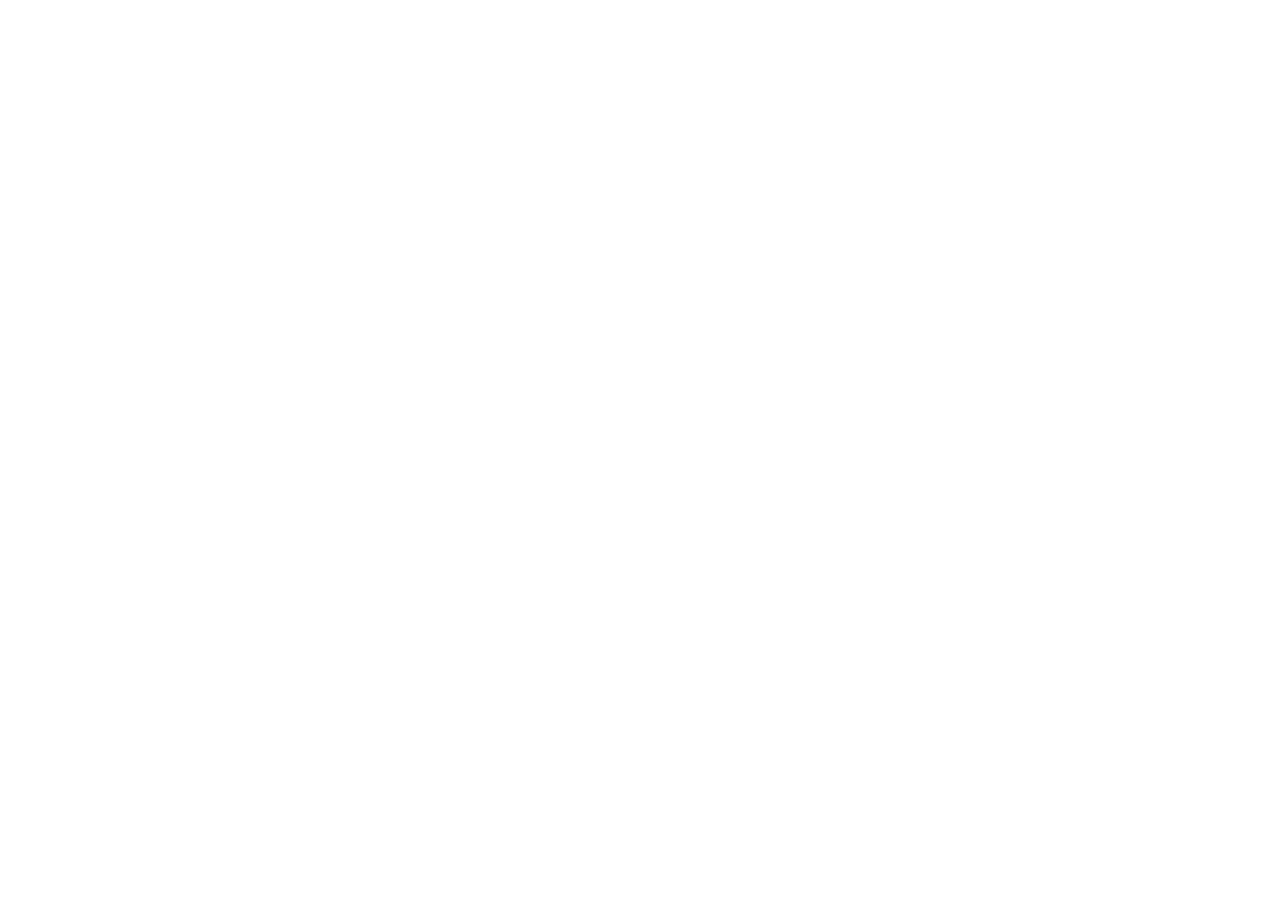
==== recipes/FalafelPitaWrap.html @ c4e6264d "created new recipe pages" ====
<!DOCTYPE html>
<html lang="en">
<head>
	<meta charset="UTF-8">
	<meta http-equiv="X-UA-Compatible" content="IE=edge">
	<meta name="viewport" content="width=device-width, initial-scale=1.0">
	<title>Falafel Wrap Recipe</title>
</head>
<body>
	
</body>
</html>
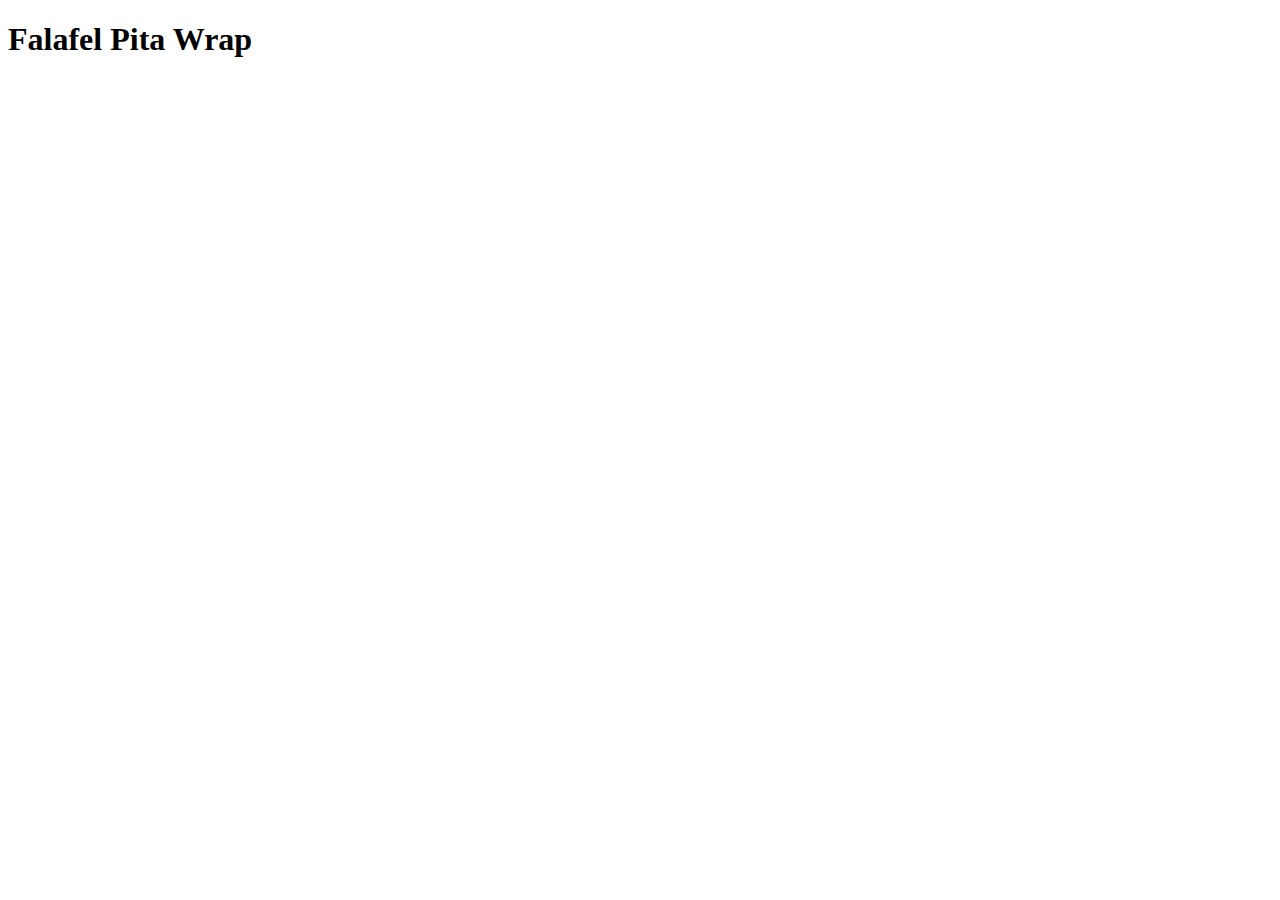
==== commit 8740d986: "added h1 headings for each page" ====
--- a/recipes/FalafelPitaWrap.html
+++ b/recipes/FalafelPitaWrap.html
@@ -5,6 +5,7 @@
 	<meta http-equiv="X-UA-Compatible" content="IE=edge">
 	<meta name="viewport" content="width=device-width, initial-scale=1.0">
 	<title>Falafel Wrap Recipe</title>
+	<h1>Falafel Pita Wrap</h1>
 </head>
 <body>
 	
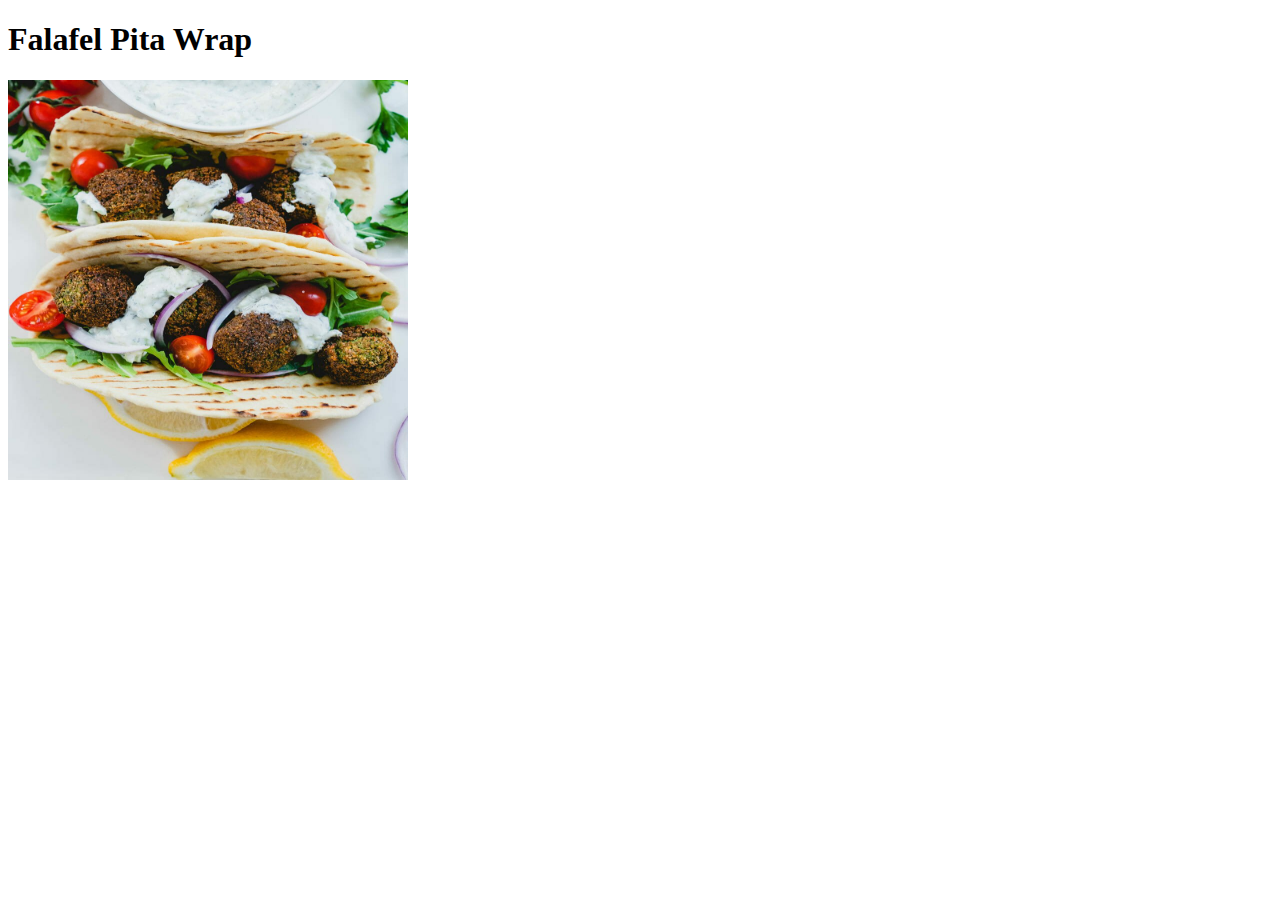
==== commit f47bd6a8: "added and resized food images" ====
--- a/recipes/FalafelPitaWrap.html
+++ b/recipes/FalafelPitaWrap.html
@@ -6,6 +6,7 @@
 	<meta name="viewport" content="width=device-width, initial-scale=1.0">
 	<title>Falafel Wrap Recipe</title>
 	<h1>Falafel Pita Wrap</h1>
+	<img src="Images/Falafel-wrap.jpeg" alt="Falafelpitawrap with drizzle" width="400" height="400">
 </head>
 <body>
 	
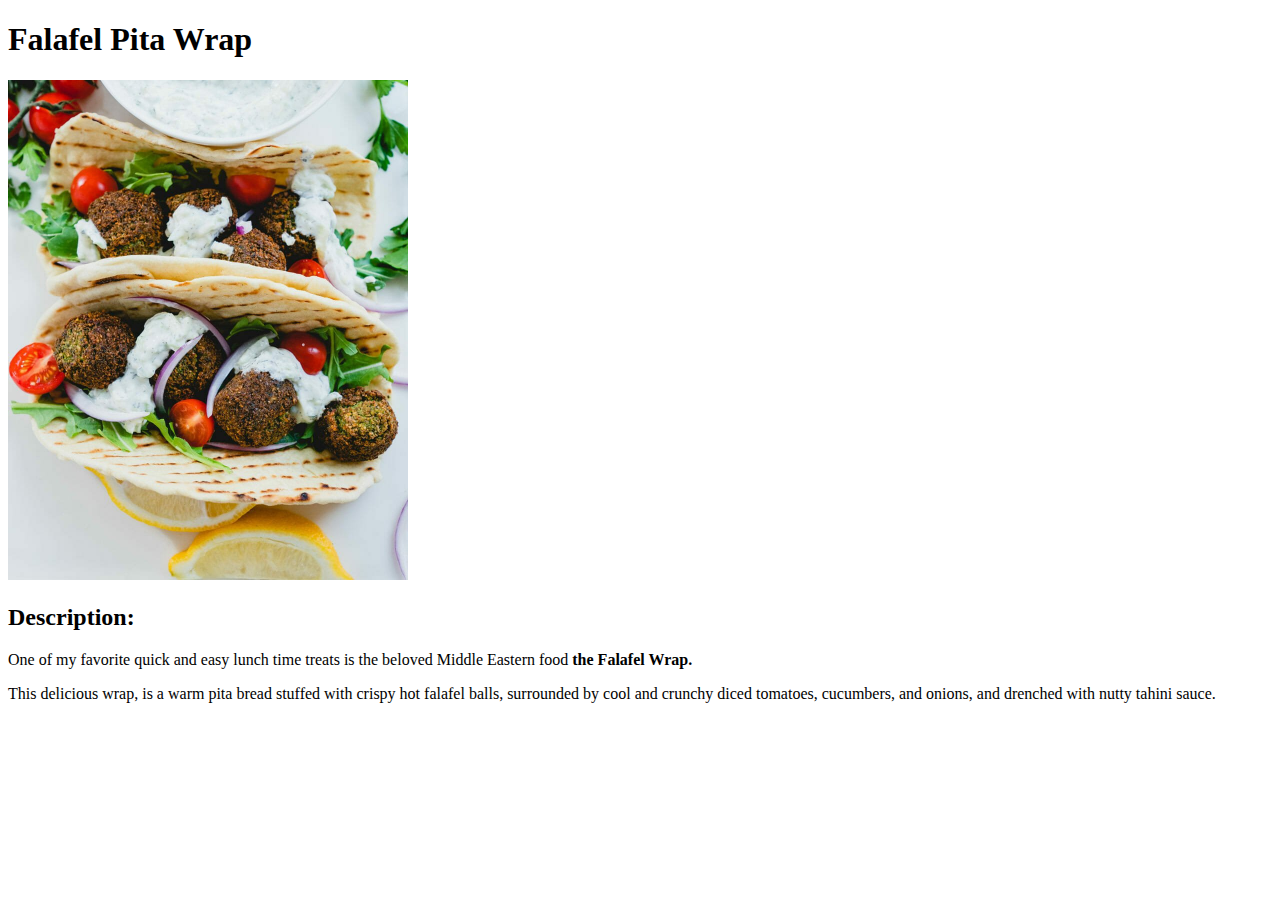
==== commit 322da90c: "Added description" ====
--- a/recipes/FalafelPitaWrap.html
+++ b/recipes/FalafelPitaWrap.html
@@ -6,7 +6,11 @@
 	<meta name="viewport" content="width=device-width, initial-scale=1.0">
 	<title>Falafel Wrap Recipe</title>
 	<h1>Falafel Pita Wrap</h1>
-	<img src="Images/Falafel-wrap.jpeg" alt="Falafelpitawrap with drizzle" width="400" height="400">
+	<img src="Images/Falafel-wrap.jpeg" alt="Falafelpitawrap with drizzle" width="400" height="500">
+	<h2>Description:</h2>
+	<p>One of my favorite quick and easy lunch time treats is the beloved Middle Eastern food <strong>the Falafel Wrap.</strong> 
+	<p>This delicious wrap, is a warm pita bread stuffed with crispy hot falafel balls, surrounded by cool and crunchy diced tomatoes, cucumbers, and onions, and drenched with nutty tahini sauce.</p>
+	
 </head>
 <body>
 	
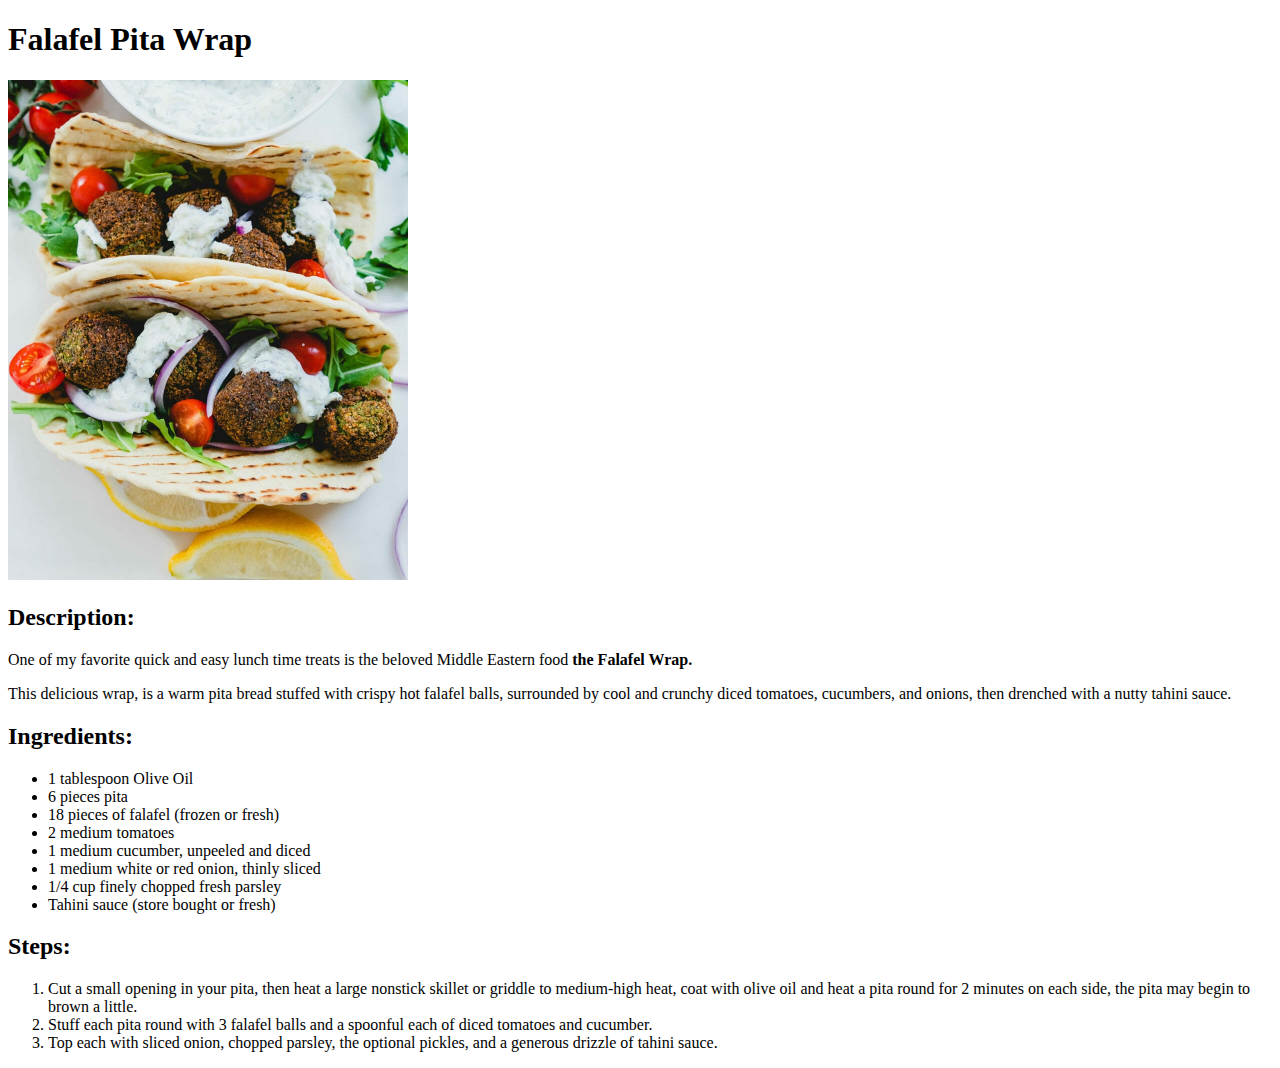
==== commit ef87029d: "added recipe step by step instructions" ====
--- a/recipes/FalafelPitaWrap.html
+++ b/recipes/FalafelPitaWrap.html
@@ -5,14 +5,29 @@
 	<meta http-equiv="X-UA-Compatible" content="IE=edge">
 	<meta name="viewport" content="width=device-width, initial-scale=1.0">
 	<title>Falafel Wrap Recipe</title>
+</head>
+<body>
 	<h1>Falafel Pita Wrap</h1>
 	<img src="Images/Falafel-wrap.jpeg" alt="Falafelpitawrap with drizzle" width="400" height="500">
 	<h2>Description:</h2>
 	<p>One of my favorite quick and easy lunch time treats is the beloved Middle Eastern food <strong>the Falafel Wrap.</strong> 
-	<p>This delicious wrap, is a warm pita bread stuffed with crispy hot falafel balls, surrounded by cool and crunchy diced tomatoes, cucumbers, and onions, and drenched with nutty tahini sauce.</p>
-	
-</head>
-<body>
-	
+	<p>This delicious wrap, is a warm pita bread stuffed with crispy hot falafel balls, surrounded by cool and crunchy diced tomatoes, cucumbers, and onions, then drenched with a nutty tahini sauce.</p>
+	<h2>Ingredients:</h2>
+<ul>
+	<li>1 tablespoon Olive Oil</li>
+	<li>6 pieces pita </li>
+	<li>18 pieces of falafel (frozen or fresh)</li>
+	<li>2 medium tomatoes</li>
+	<li>1 medium cucumber, unpeeled and diced</li>
+	<li>1 medium white or red onion, thinly sliced</li>
+	<li>1/4 cup finely chopped fresh parsley</li>
+	<li>Tahini sauce (store bought or fresh)</li>
+</ul>
+	<h2>Steps:</h2>
+<ol>
+	<li>Cut a small opening in your pita, then heat a large nonstick skillet or griddle to medium-high heat, coat with olive oil and heat a pita round for 2 minutes on each side, the pita may begin to brown a little.</li>
+	<li>Stuff each pita round with 3 falafel balls and a spoonful each of diced tomatoes and cucumber.</li>
+	<li>Top each with sliced onion, chopped parsley, the optional pickles, and a generous drizzle of tahini sauce.</li>
+</ol>
 </body>
 </html>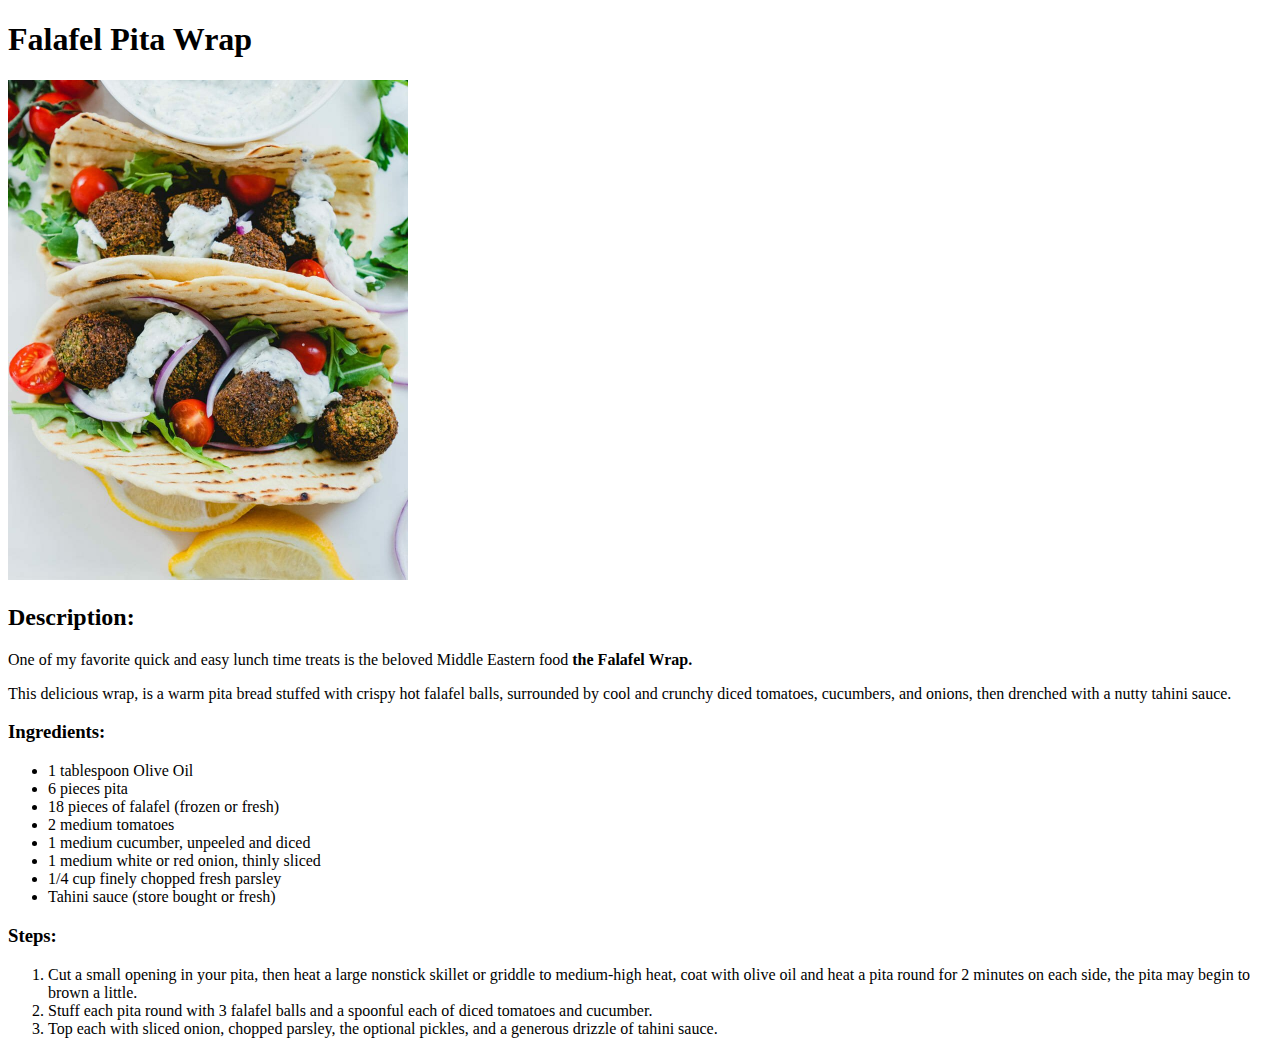
==== commit 7a8baf6e: "formatting, changed h2 to h3 heading for consistency" ====
--- a/recipes/FalafelPitaWrap.html
+++ b/recipes/FalafelPitaWrap.html
@@ -12,7 +12,7 @@
 	<h2>Description:</h2>
 	<p>One of my favorite quick and easy lunch time treats is the beloved Middle Eastern food <strong>the Falafel Wrap.</strong> 
 	<p>This delicious wrap, is a warm pita bread stuffed with crispy hot falafel balls, surrounded by cool and crunchy diced tomatoes, cucumbers, and onions, then drenched with a nutty tahini sauce.</p>
-	<h2>Ingredients:</h2>
+	<h3>Ingredients:</h3>
 <ul>
 	<li>1 tablespoon Olive Oil</li>
 	<li>6 pieces pita </li>
@@ -23,7 +23,7 @@
 	<li>1/4 cup finely chopped fresh parsley</li>
 	<li>Tahini sauce (store bought or fresh)</li>
 </ul>
-	<h2>Steps:</h2>
+	<h3>Steps:</h3>
 <ol>
 	<li>Cut a small opening in your pita, then heat a large nonstick skillet or griddle to medium-high heat, coat with olive oil and heat a pita round for 2 minutes on each side, the pita may begin to brown a little.</li>
 	<li>Stuff each pita round with 3 falafel balls and a spoonful each of diced tomatoes and cucumber.</li>
